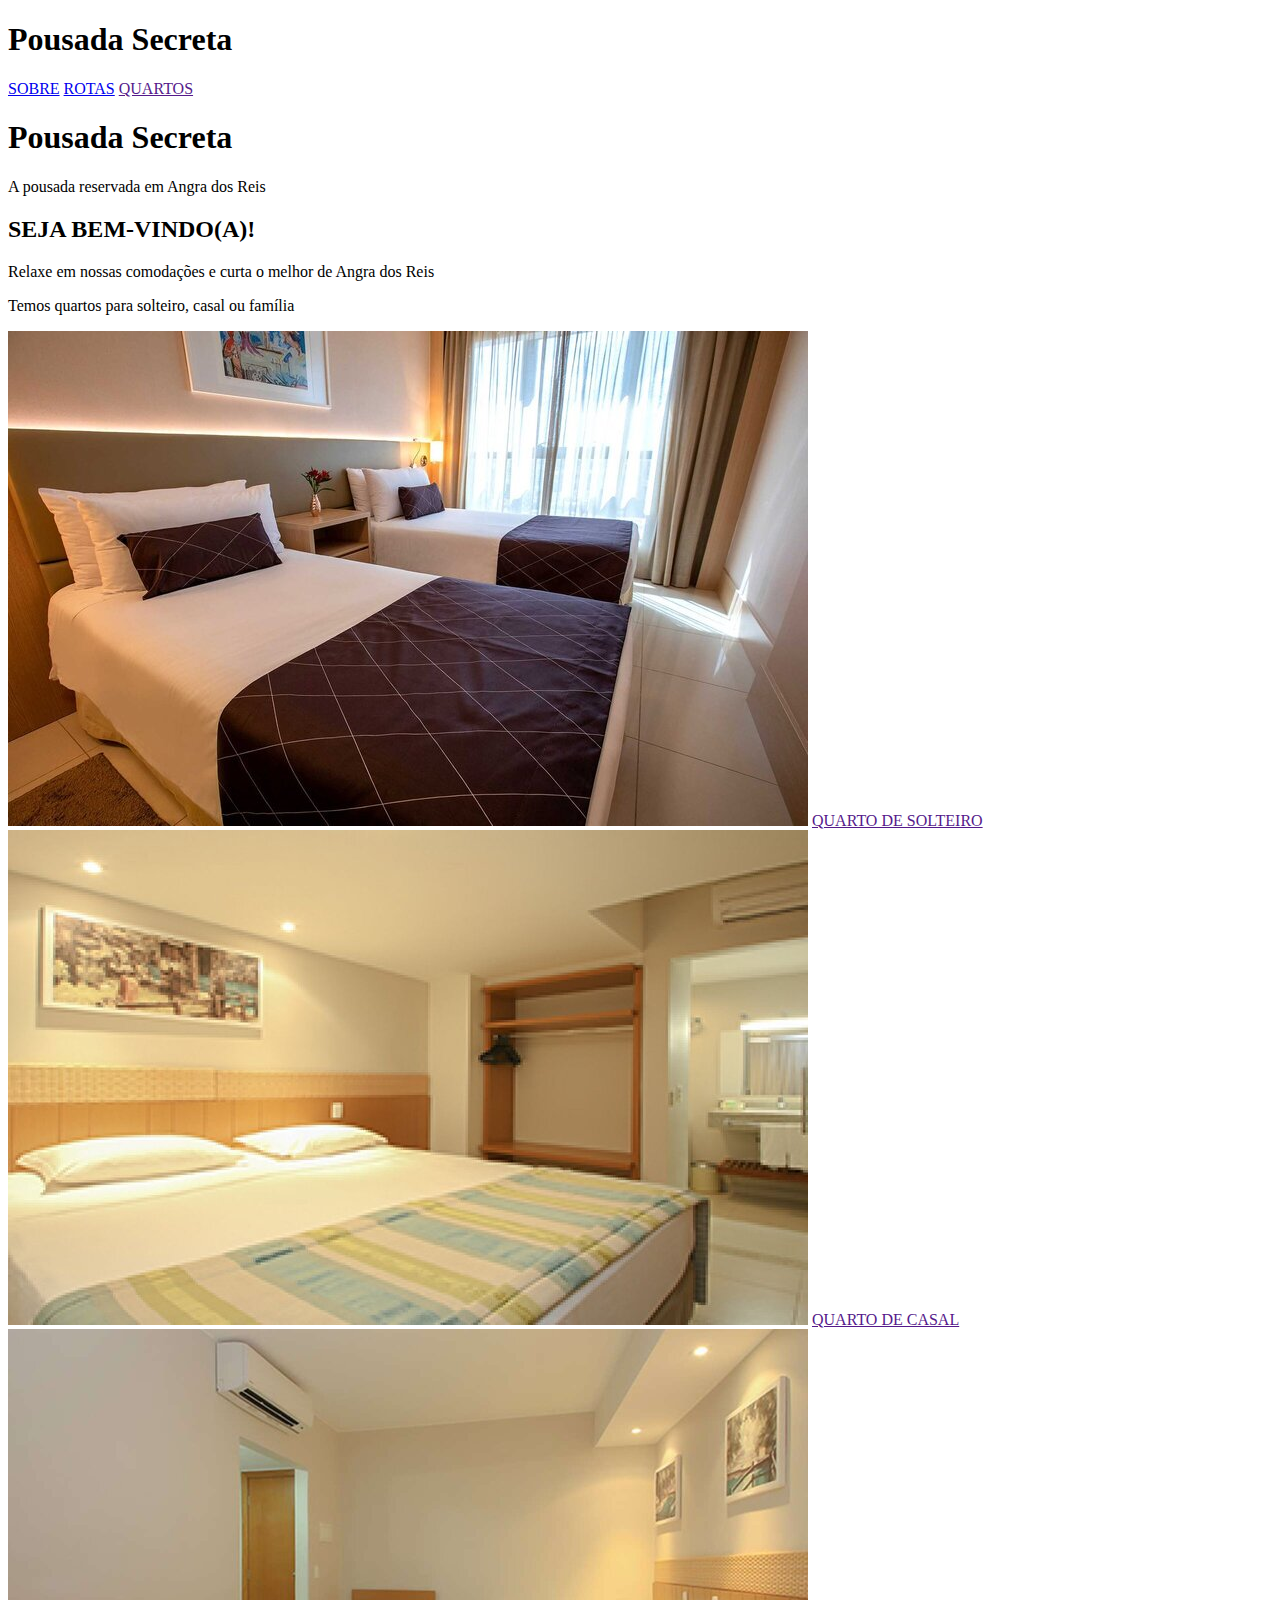
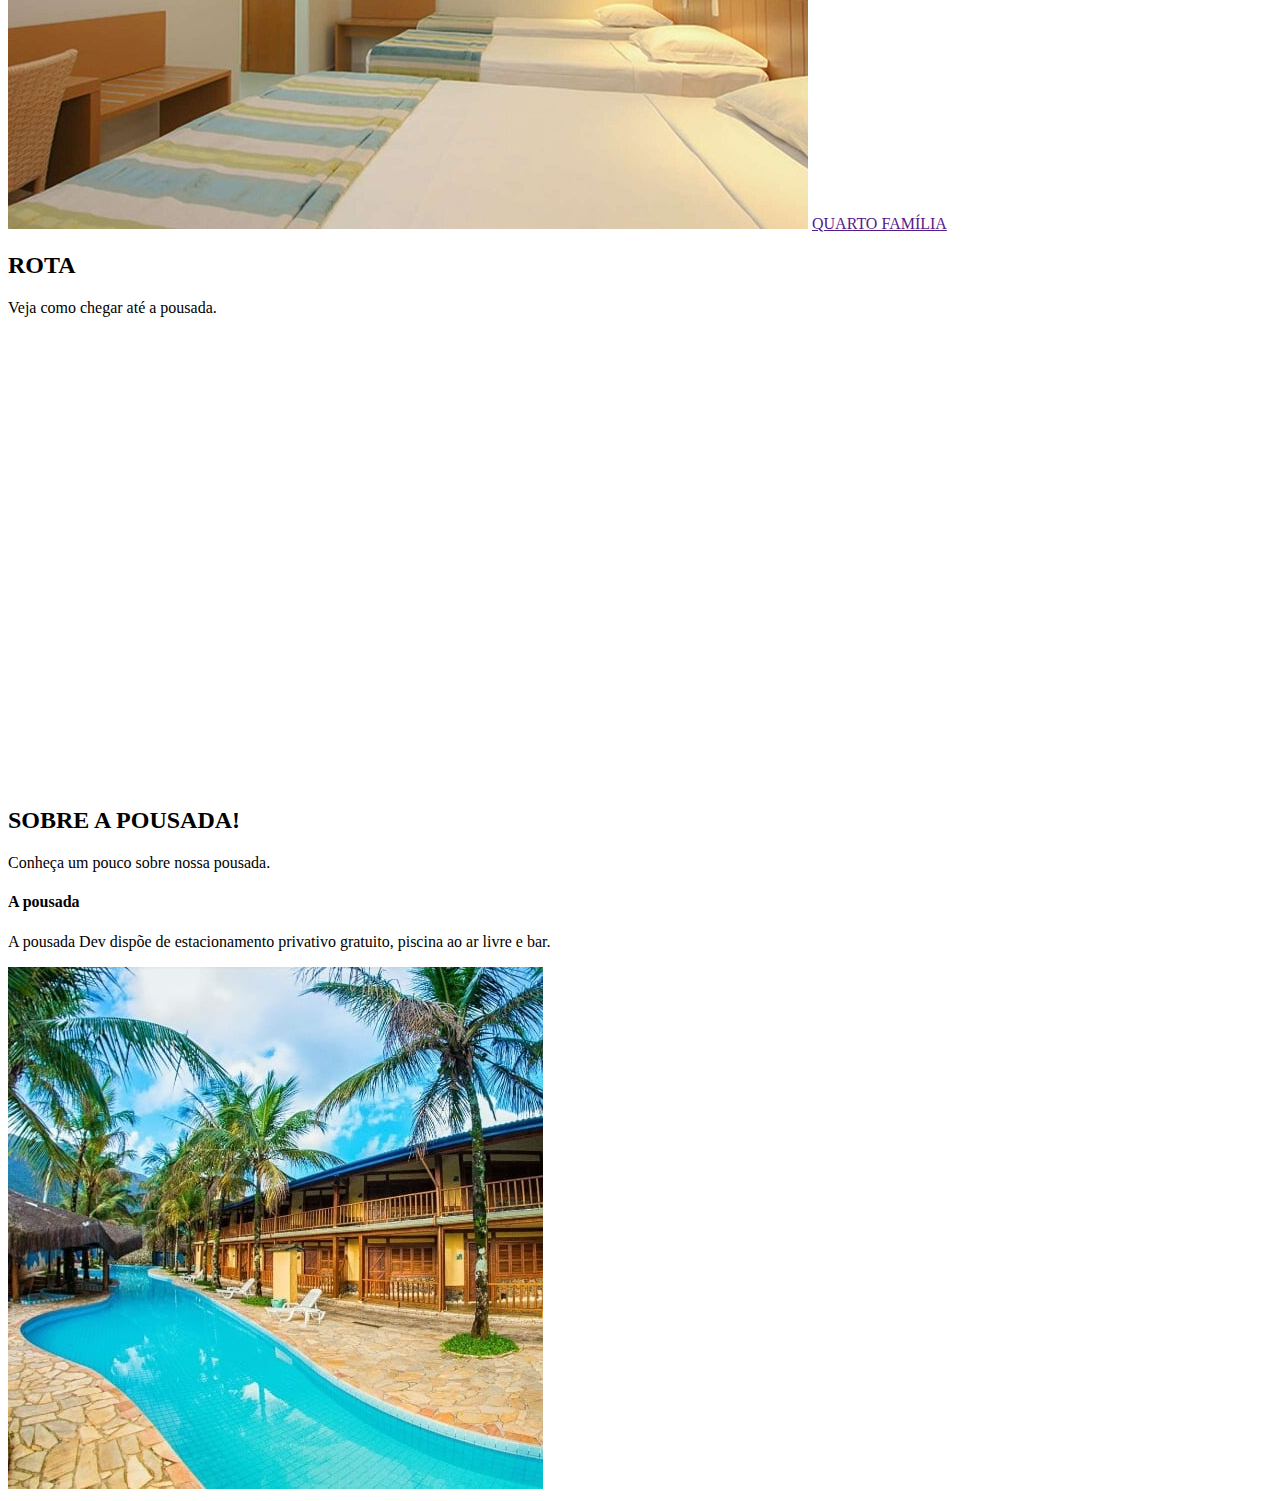
==== index.html @ 969574ea "Create Index and style" ====
<!DOCTYPE html>
<html lang="pt-bt">
<head>
    <meta charset="UTF-8">
    <meta name="viewport" content="width=device-width, initial-scale=1.0">
    <title>Pousada Secreta</title>
</head>
<body>
    <header>
        <div>
            <h1>Pousada Secreta</h1>
        </div>

        <div>
            <a href="#sobre">SOBRE</a>
            <a href="#rota">ROTAS</a>
            <a href="">QUARTOS</a>
        </div>
    </header>

    <section>
        <div>
            <h1>Pousada Secreta</h1>
            <p>A pousada reservada em Angra dos Reis</p>
        </div>
    </section>


    <section>
        <div id="sobre">
            <h2>SEJA BEM-VINDO(A)!</h2>
            <p>Relaxe em nossas comodações e curta o melhor de Angra dos Reis</p>
            <p>Temos quartos para solteiro, casal ou família</p>
        </div>

        <div>
            <div>
                <img src="/img/quarto-solteiro1.jpg" alt="">
                <a href="">QUARTO DE SOLTEIRO</a>
            </div>

            <div>
                <img src="/img/quarto-casal1.jpg" alt="">
                <a href="">QUARTO DE CASAL</a>
            </div>

            <div>
                <img src="/img/quarto-familia1.jpg" alt="">
                <a href="">QUARTO FAMÍLIA</a>
            </div>
        </div>
    </section>

    <section>
        <div id="rota">
            <h2>ROTA</h2>
            <p>Veja como chegar até a pousada.</p>
        </div>

        <iframe src="https://www.google.com/maps/embed?pb=!1m14!1m12!1m3!1d6736.459716754977!2d-43.36735731775187!3d-22.98406233318206!2m3!1f0!2f0!3f0!3m2!1i1024!2i768!4f13.1!5e0!3m2!1spt-BR!2sbr!4v1687042088891!5m2!1spt-BR!2sbr" width="600" height="450" style="border:0;" allowfullscreen="" loading="lazy" referrerpolicy="no-referrer-when-downgrade"></iframe>
    </section>

    <section>
        <div id="sobre">
            <h2>SOBRE A POUSADA!</h2>
            <p>Conheça um pouco sobre nossa pousada.</p>
        </div>



        <div>
            <div>
                <h4>A pousada</h4>
                <p>A pousada Dev dispõe de estacionamento privativo gratuito, piscina ao ar livre e bar.</p>
                <div>
                    <img src="/img/img1.jpg" alt="">
                </div>
            </div>

            <div></div>

            <div></div>

            <div></div>

        </div>
    </section>
</body>
</html>
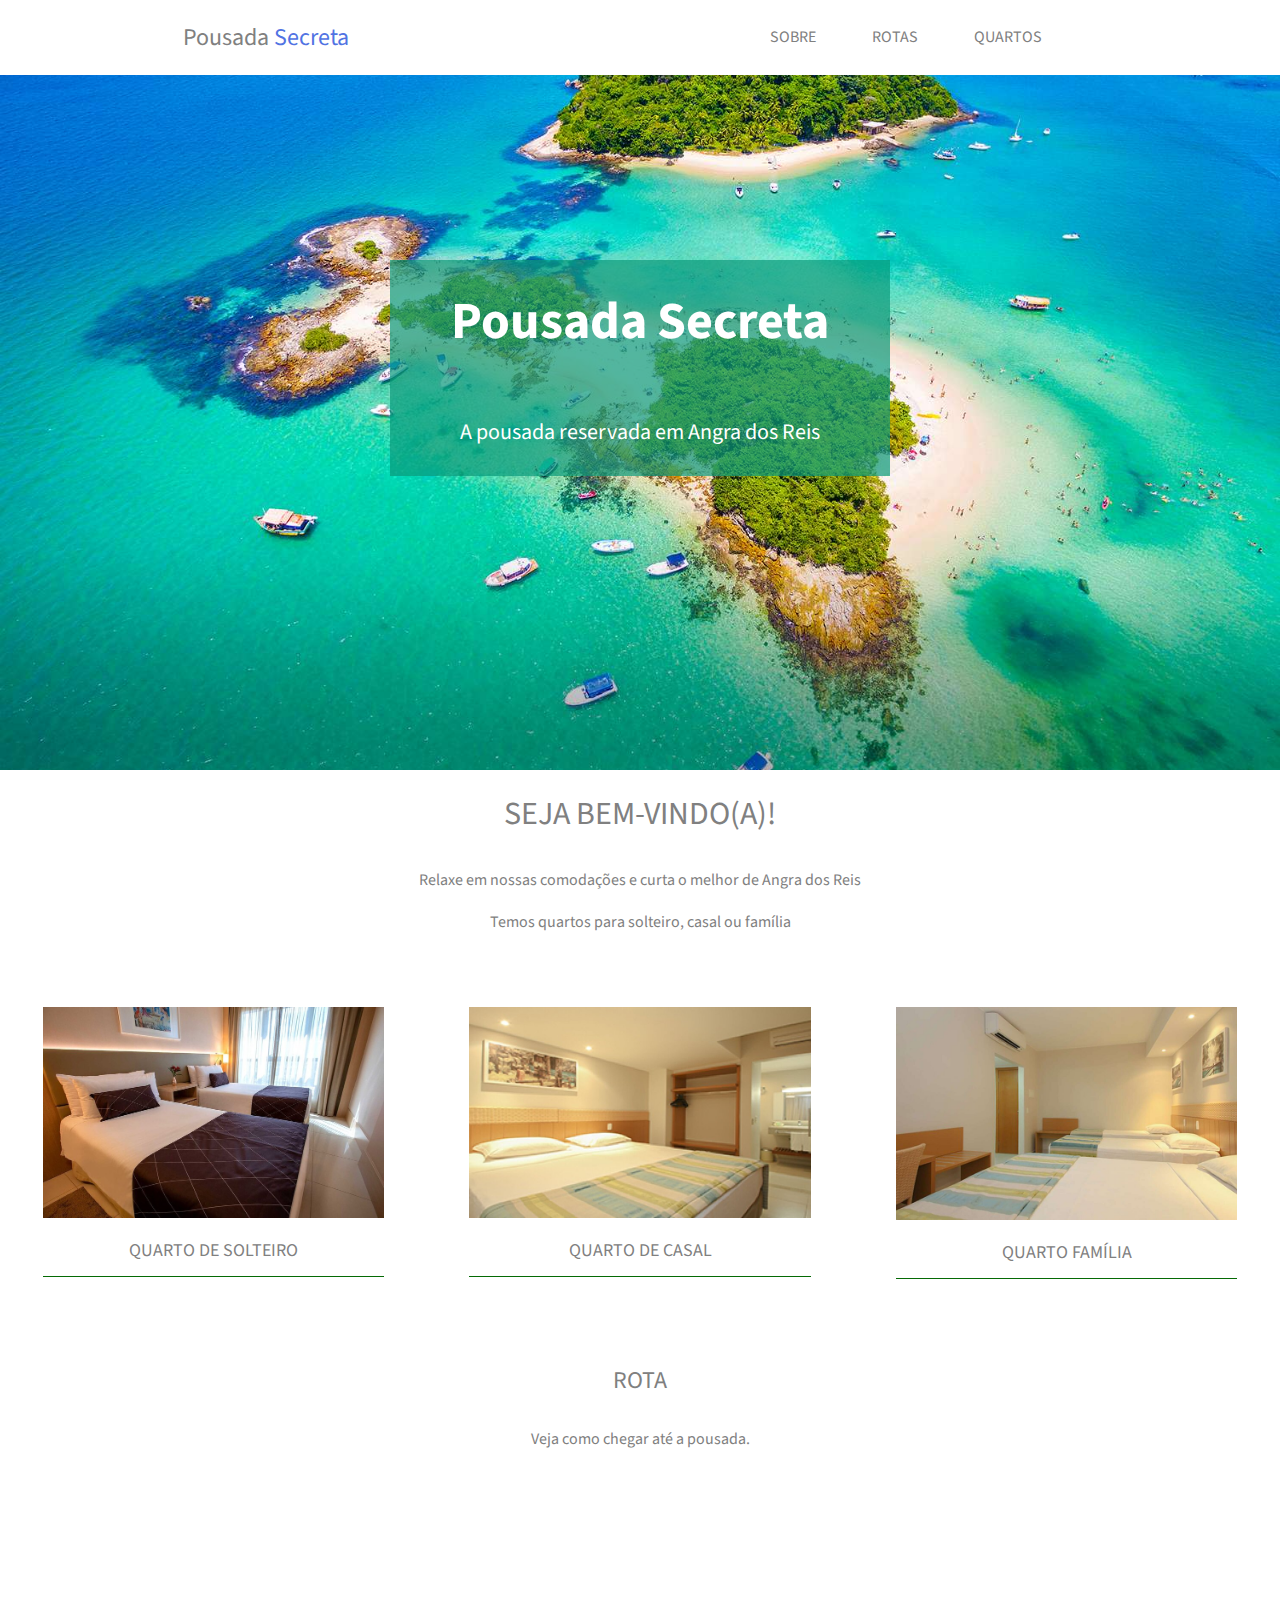
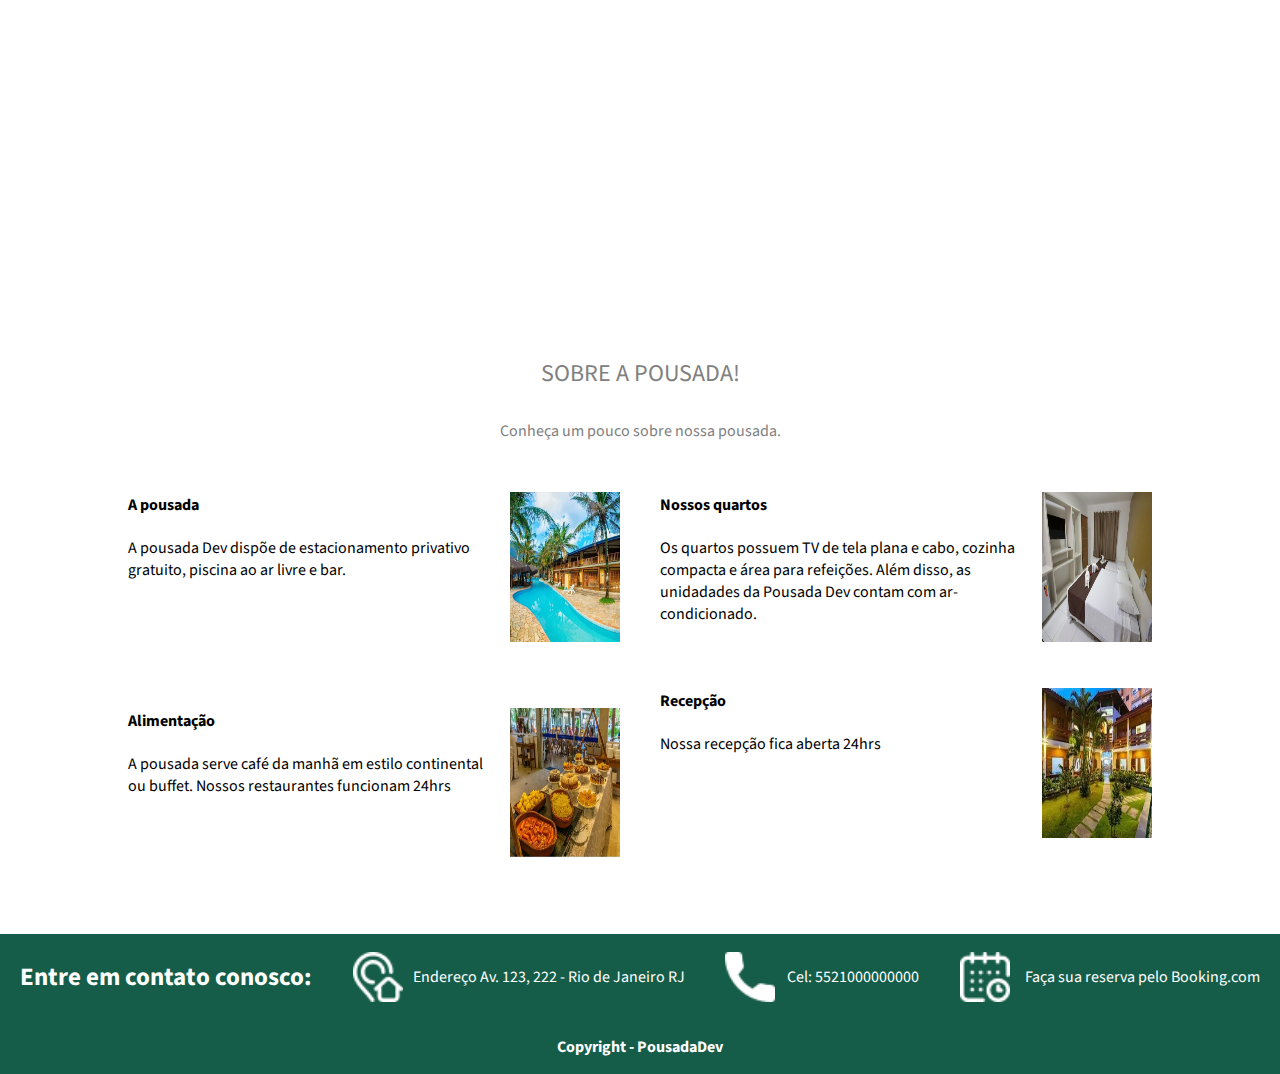
==== commit 13c7d0c1: "Pagina principal completa" ====
--- a/index.html
+++ b/index.html
@@ -4,21 +4,25 @@
     <meta charset="UTF-8">
     <meta name="viewport" content="width=device-width, initial-scale=1.0">
     <title>Pousada Secreta</title>
+    <link rel="stylesheet" href="/css/style.css">
+    <link rel="stylesheet" href="https://fonts.googleapis.com/css2?family=Source+Sans+Pro:ital,wght@0,200;0,300;0,400;0,600;0,700;0,900;1,200;1,300;1,400;1,600;1,700;1,900&display=swap">
 </head>
 <body>
     <header>
-        <div>
-            <h1>Pousada Secreta</h1>
-        </div>
-
-        <div>
-            <a href="#sobre">SOBRE</a>
-            <a href="#rota">ROTAS</a>
-            <a href="">QUARTOS</a>
+        <div class="container-nav">
+            <div>
+                <h2 class="titulo-topo">Pousada <span class="azul">Secreta</span></h2>
+            </div>
+    
+            <div class="links-nav">
+                <a href="#sobre" class="link-topo">SOBRE</a>
+                <a href="#rota" class="link-topo">ROTAS</a>
+                <a href="" class="link-topo">QUARTOS</a>
+            </div>
         </div>
     </header>
 
-    <section>
+    <section class="imagem-fundo">
         <div>
             <h1>Pousada Secreta</h1>
             <p>A pousada reservada em Angra dos Reis</p>
@@ -26,64 +30,127 @@
     </section>
 
 
+
     <section>
-        <div id="sobre">
-            <h2>SEJA BEM-VINDO(A)!</h2>
+        <div class="inicio-secao">
+            <h1>SEJA BEM-VINDO(A)!</h1>
             <p>Relaxe em nossas comodações e curta o melhor de Angra dos Reis</p>
             <p>Temos quartos para solteiro, casal ou família</p>
         </div>
 
-        <div>
-            <div>
+        <div class="galeria-quartos">
+            <div class="card">
                 <img src="/img/quarto-solteiro1.jpg" alt="">
-                <a href="">QUARTO DE SOLTEIRO</a>
+                <div>
+                    <a href="" class="link">QUARTO DE SOLTEIRO</a>
+                </div>
             </div>
 
-            <div>
+            <div class="card">
                 <img src="/img/quarto-casal1.jpg" alt="">
-                <a href="">QUARTO DE CASAL</a>
+                <div>
+                    <a href="" class="link">QUARTO DE CASAL</a>
+                </div>
             </div>
 
-            <div>
+            <div class="card">
                 <img src="/img/quarto-familia1.jpg" alt="">
-                <a href="">QUARTO FAMÍLIA</a>
+                <div>
+                    <a href="" class="link">QUARTO FAMÍLIA</a>
+                </div>
             </div>
         </div>
     </section>
 
     <section>
-        <div id="rota">
+        <div id="rota" class="inicio-secao">
             <h2>ROTA</h2>
             <p>Veja como chegar até a pousada.</p>
         </div>
 
-        <iframe src="https://www.google.com/maps/embed?pb=!1m14!1m12!1m3!1d6736.459716754977!2d-43.36735731775187!3d-22.98406233318206!2m3!1f0!2f0!3f0!3m2!1i1024!2i768!4f13.1!5e0!3m2!1spt-BR!2sbr!4v1687042088891!5m2!1spt-BR!2sbr" width="600" height="450" style="border:0;" allowfullscreen="" loading="lazy" referrerpolicy="no-referrer-when-downgrade"></iframe>
+        <iframe src="https://www.google.com/maps/embed?pb=!1m14!1m12!1m3!1d6736.459716754977!2d-43.36735731775187!3d-22.98406233318206!2m3!1f0!2f0!3f0!3m2!1i1024!2i768!4f13.1!5e0!3m2!1spt-BR!2sbr!4v1687042088891!5m2!1spt-BR!2sbr" width="600" height="450" style="border:0;" allowfullscreen="" loading="lazy" referrerpolicy="no-referrer-when-downgrade" class="mapa"></iframe>
     </section>
 
     <section>
-        <div id="sobre">
+        <div id="sobre" class="inicio-secao">
             <h2>SOBRE A POUSADA!</h2>
             <p>Conheça um pouco sobre nossa pousada.</p>
         </div>
 
+    </section>
+
+    <section class="descricao">
+
+        <div class="card-descricao">
+            <div class="texto">
+                <h4>A pousada</h4>
+                <p>A pousada Dev dispõe de estacionamento privativo gratuito, piscina ao ar livre e bar.</p>
+            </div>
+
+            <div class="divImg">
+                <img src="/img/img1.jpg" alt="" class="img-descricao">
+            </div>
+        </div>
+
+        <div class="card-descricao card2">
+            <div class="texto">
+                <h4>Nossos quartos</h4>
+                <p>Os quartos possuem TV de tela plana e cabo, cozinha compacta e área para refeições. Além disso, as unidadades da Pousada Dev contam com ar-condicionado.</p>
+            </div>
+
+            <div class="divImg">
+                <img src="/img/img2.jpg" alt="" class="img-descricao">
+            </div>
+        </div>
+
+        <div class="card-descricao">
+
+            <div class="texto">
+                <h4>Alimentação</h4>
+                <p>A pousada serve café da manhã em estilo continental ou buffet. Nossos restaurantes funcionam 24hrs</p>
+            </div>
+
+            <div class="divImg">
+                <img src="/img/img3.jpg" alt="" class="img-descricao">
+            </div>
+        </div>
+
+        <div class="card-5">
+
+            <div class="texto5">
+                <h4>Recepção</h4>
+                <p>Nossa recepção fica aberta 24hrs</p>
+            </div>
+
+            <div class="divImg">
+                <img src="/img/img5.jpg" alt="" class="img-descricao img5">
+            </div>
+        </div>
+    </section>
 
 
-        <div>
-            <div>
-                <h4>A pousada</h4>
-                <p>A pousada Dev dispõe de estacionamento privativo gratuito, piscina ao ar livre e bar.</p>
-                <div>
-                    <img src="/img/img1.jpg" alt="">
-                </div>
+    <footer class="rodape">
+        <div class="secoes-rodape">
+            <div class="s1">
+                <h3 class="titulo-rodape">Entre em contato conosco: </h3>
             </div>
 
-            <div></div>
+            <div class="s2">
+                <a href="">Endereço Av. 123, 222 - Rio de Janeiro RJ</a>
+            </div>
 
-            <div></div>
+            <div class="s3">
+                <p>Cel: 5521000000000</p>
+            </div>
 
-            <div></div>
-
+            <div class="s4">
+                <a href="">Faça sua reserva pelo Booking.com</a>
+            </div>
         </div>
-    </section>
+        
+    </footer>
+    <div class="direitos">
+        <p>Copyright - PousadaDev</p>
+    </div>
 </body>
 </html>--- a/css/style.css
+++ b/css/style.css
@@ -0,0 +1,257 @@
+body {
+    font-family: 'Source Sans Pro', sans-serif;
+    margin: 0;
+    /* overflow-x: hidden; */
+}
+
+header {
+    display: flex;
+    justify-content: space-around;
+    position: fixed;
+    align-items: center;
+    top: 0;
+    width: 100%;
+    z-index: 2;
+
+}
+
+.container-nav {
+    background-color: #fff;
+    /* position: fixed;
+    top: 0; */
+    display: flex;
+    width: 100%;
+    justify-content: space-around;
+}
+
+
+.links-nav {
+    width: 30%;
+    display: flex;
+    align-items: center;
+    justify-content: space-evenly;
+}
+
+.link-topo {
+    text-decoration: none;
+    color: gray;
+}
+
+.titulo-topo {
+    font-weight: normal;
+}
+
+.azul {
+    color: rgb(81, 115, 227);
+}
+
+.imagem-fundo {
+    display: flex;
+    justify-content: center;
+    position: relative;
+    background-image: url("/img/img-fundo.jpg");
+    width: 100%;
+    height: 100%;
+    text-align: center;
+    background-repeat: no-repeat;
+    background-size: cover;
+    color: #fff;
+    padding: 250px 0 300px 0;
+    min-width: 900px;
+}
+
+.imagem-fundo::before {
+    content: "";
+    background-color: rgb(10, 154, 122);
+    width: 28%;
+    height: 28%;
+    opacity: 0.7;
+    position: absolute;
+    margin: 10px auto;
+    right: 0;
+    left: 0;
+    min-width: 500px;
+}
+
+.imagem-fundo div {
+    display: flex;
+    position: relative;
+    flex-direction: column;
+    align-items: center;
+
+    z-index: 1;
+}
+
+.imagem-fundo h1 {
+    font-size: 52px;
+}
+
+.imagem-fundo p {
+    font-size: 22px;
+}
+
+.inicio-secao {
+    display: flex;
+    flex-direction: column;
+    align-items: center;
+    min-width: 800px;
+
+}
+
+.inicio-secao h1, h2 {
+    font-weight: normal;
+    color: gray;
+}
+
+.inicio-secao p {
+    line-height: 10px;
+    color: gray;
+}
+
+.galeria-quartos {
+    margin-top: 5%;
+    margin-bottom: 5%;
+    display: flex;
+    min-width: 900px;
+
+}
+
+.card {
+    display: flex;
+    flex-direction: column;
+    align-items: center;
+    gap: 20px;
+    /* border: 2px solid red; */
+    width: 40%;
+    height: 30%;
+}
+
+.card img{
+    width: 80%;
+}
+
+.card div {
+    padding-bottom: 13px;
+    width: 80%;
+    text-align: center;
+    border-bottom: 1px solid rgb(4, 106, 4);
+
+}
+
+.link {
+    text-decoration: none;
+    font-size: 18px;
+    color: gray;
+}
+
+.mapa {
+    margin-top: 20px;
+    width: 100%;
+    min-width: 900px;
+}
+
+.descricao {
+    display: flex;
+    justify-content: center;
+    flex-wrap: wrap;
+    min-width: 800px;
+
+}
+
+.card-descricao {
+    margin-top: 20px;
+    justify-content: center;
+    display: flex;
+    width: 40%;
+    margin-left: 20px;
+    min-width: 500px;
+}
+
+.img-descricao {
+    margin: 20px;
+    height: 150px;
+    width: 110px;
+}
+
+.card-5 {
+    justify-content: flex-start;
+    display: flex;
+    width: 40%;
+    margin-left: 20px;
+    min-width: 500px;
+}
+
+.texto5 {
+    width: 700px;
+}
+
+.rodape {
+    margin-top: 50px;
+    background: rgb(22, 93, 73);
+    width: 100%;
+    color: #fff;
+    min-width: 900px;
+}
+
+.secoes-rodape {
+    display: flex;
+    justify-content: space-around;
+}
+
+.s1, .s2, .s3, .s4 {
+    display: flex;
+    align-items: center;
+}
+
+.s1 a, .s2 a, .s3 a, .s4 a {
+    color: #fff;
+    text-decoration: none;
+}
+
+.s2::before {
+    content: "";
+    background-image: url("/img/icones/endereco.png");
+    width: 50px;
+    height: 50px;
+    background-size: 50px 50px;
+    margin-right: 10px;
+    min-width: 50px;
+}
+
+.s3::before {
+    content: "";
+    background-image: url("/img/icones/telefone.png");
+    width: 50px;
+    height: 50px;
+    background-size: 50px 50px;
+    margin-right: 12px;
+    min-width: 50px;
+}
+
+.s4::before {
+    content: "";
+    background-image: url("/img/icones/calendario.png");
+    width: 50px;
+    height: 50px;
+    background-size: 50px 50px;
+    margin-right: 15px;
+}
+
+.direitos {
+    background: rgb(22, 93, 73);
+    width: 100%;
+    display: flex;
+    justify-content: center;
+    min-width: 900px;
+}
+
+.direitos p {
+    text-align: center;
+    font-weight: bold;
+    color: #FFF;
+}
+
+.titulo-rodape {
+    font-size: 25px;
+    font-weight: bold;
+}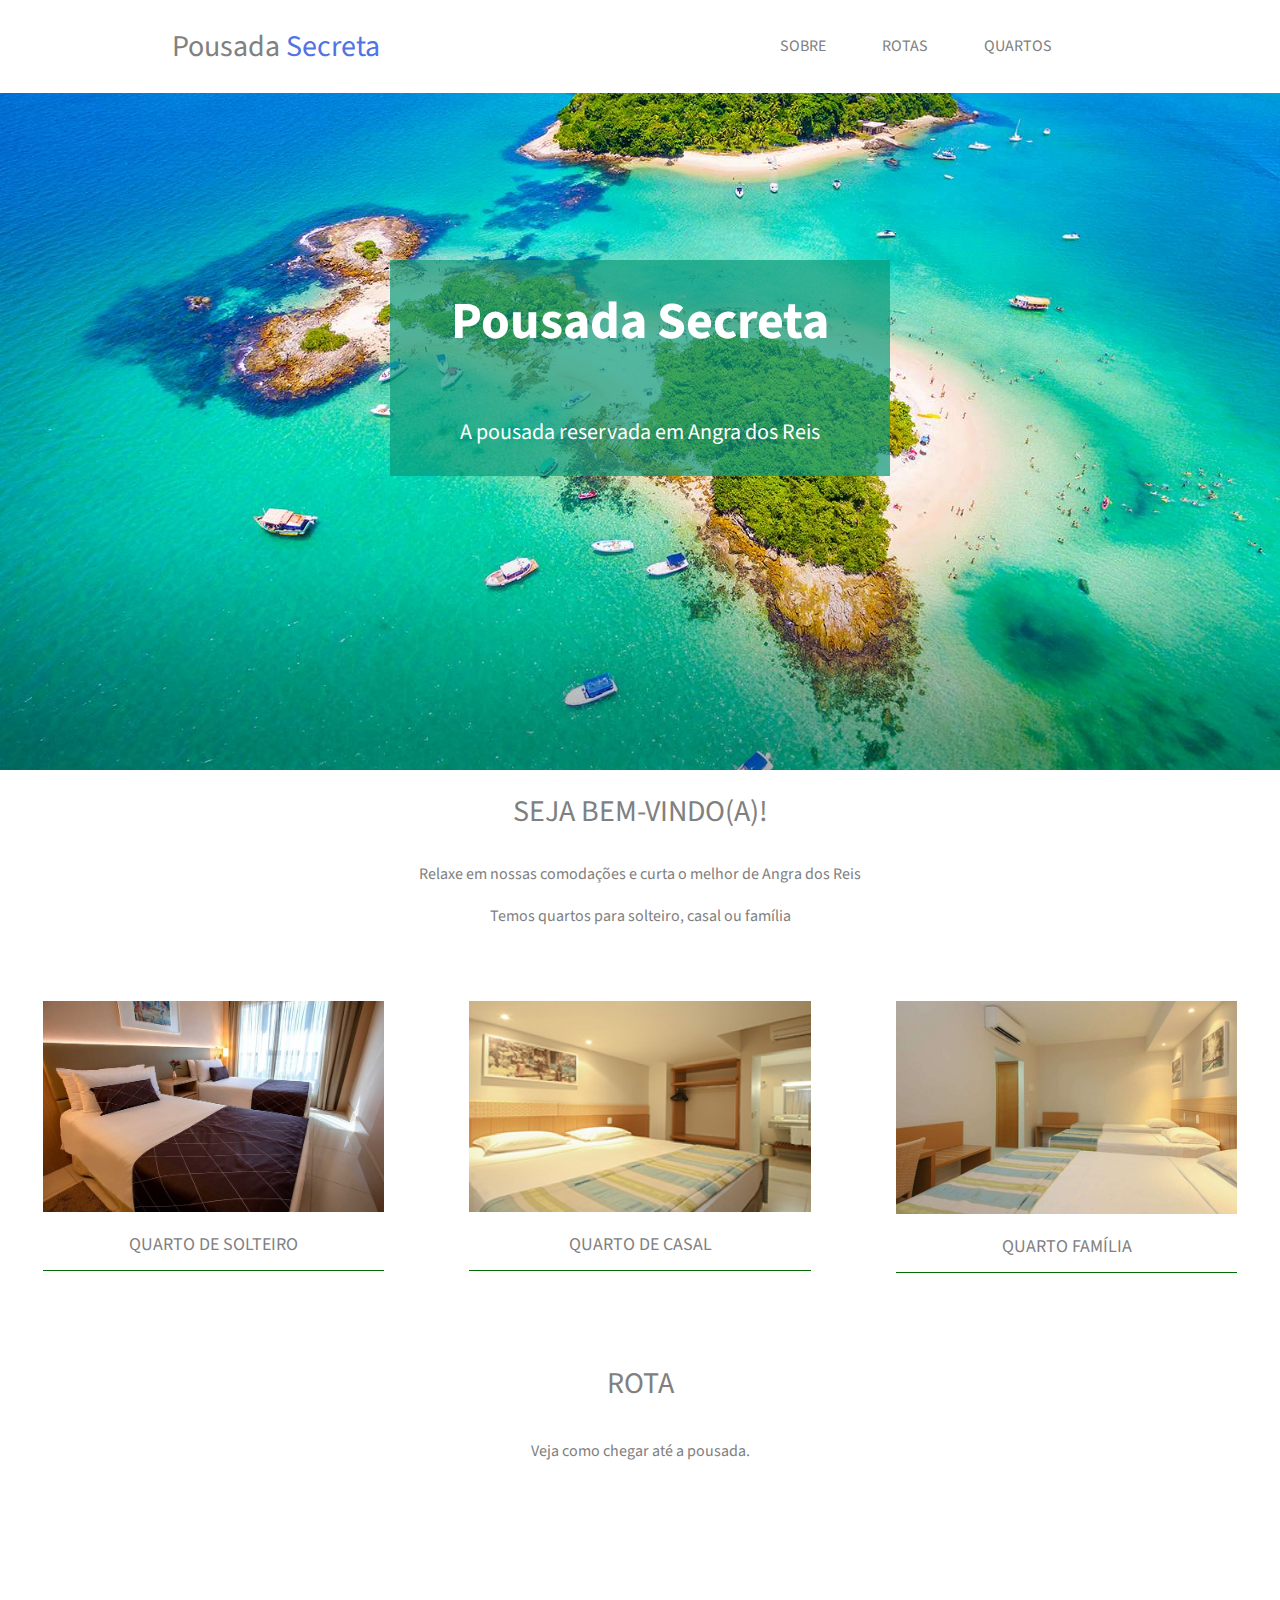
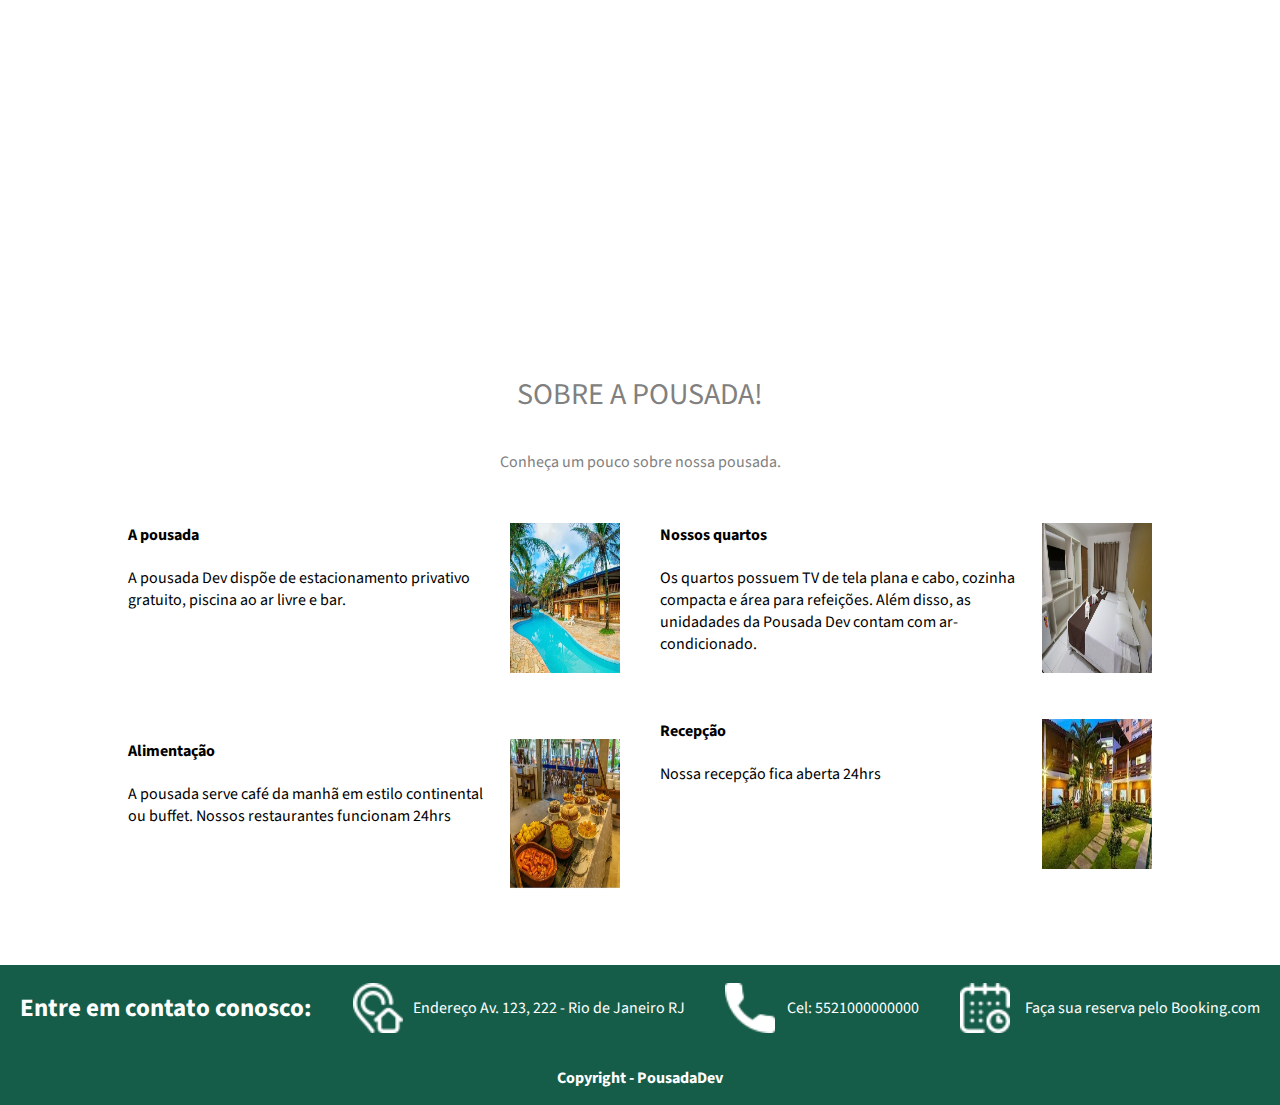
==== commit 8f4c07b7: "Update quartos and creation style_quartos.css" ====
--- a/index.html
+++ b/index.html
@@ -15,9 +15,9 @@
             </div>
     
             <div class="links-nav">
-                <a href="#sobre" class="link-topo">SOBRE</a>
+                <a href="index.html#sobre" class="link-topo">SOBRE</a>
                 <a href="#rota" class="link-topo">ROTAS</a>
-                <a href="" class="link-topo">QUARTOS</a>
+                <a href="quartos.html" class="link-topo">QUARTOS</a>
             </div>
         </div>
     </header>
@@ -42,28 +42,28 @@
             <div class="card">
                 <img src="/img/quarto-solteiro1.jpg" alt="">
                 <div>
-                    <a href="" class="link">QUARTO DE SOLTEIRO</a>
+                    <a href="quartos.html#solteiro" class="link">QUARTO DE SOLTEIRO</a>
                 </div>
             </div>
 
             <div class="card">
                 <img src="/img/quarto-casal1.jpg" alt="">
                 <div>
-                    <a href="" class="link">QUARTO DE CASAL</a>
+                    <a href="quartos.html#casal" class="link">QUARTO DE CASAL</a>
                 </div>
             </div>
 
             <div class="card">
                 <img src="/img/quarto-familia1.jpg" alt="">
                 <div>
-                    <a href="" class="link">QUARTO FAMÍLIA</a>
+                    <a href="quartos.html#familia" class="link">QUARTO FAMÍLIA</a>
                 </div>
             </div>
         </div>
     </section>
 
-    <section>
-        <div id="rota" class="inicio-secao">
+    <section id="rota">
+        <div class="inicio-secao">
             <h2>ROTA</h2>
             <p>Veja como chegar até a pousada.</p>
         </div>
--- a/css/style.css
+++ b/css/style.css
@@ -22,8 +22,8 @@
     display: flex;
     width: 100%;
     justify-content: space-around;
-}
-
+    
+}
 
 .links-nav {
     width: 30%;
@@ -39,6 +39,10 @@
 
 .titulo-topo {
     font-weight: normal;
+    text-decoration: none;
+    color: gray;
+    font-size: 30px;
+
 }
 
 .azul {
@@ -101,9 +105,11 @@
 .inicio-secao h1, h2 {
     font-weight: normal;
     color: gray;
+    font-size: 30px;
 }
 
 .inicio-secao p {
+    font-size: 16px;
     line-height: 10px;
     color: gray;
 }
@@ -254,4 +260,4 @@
 .titulo-rodape {
     font-size: 25px;
     font-weight: bold;
-}+}
